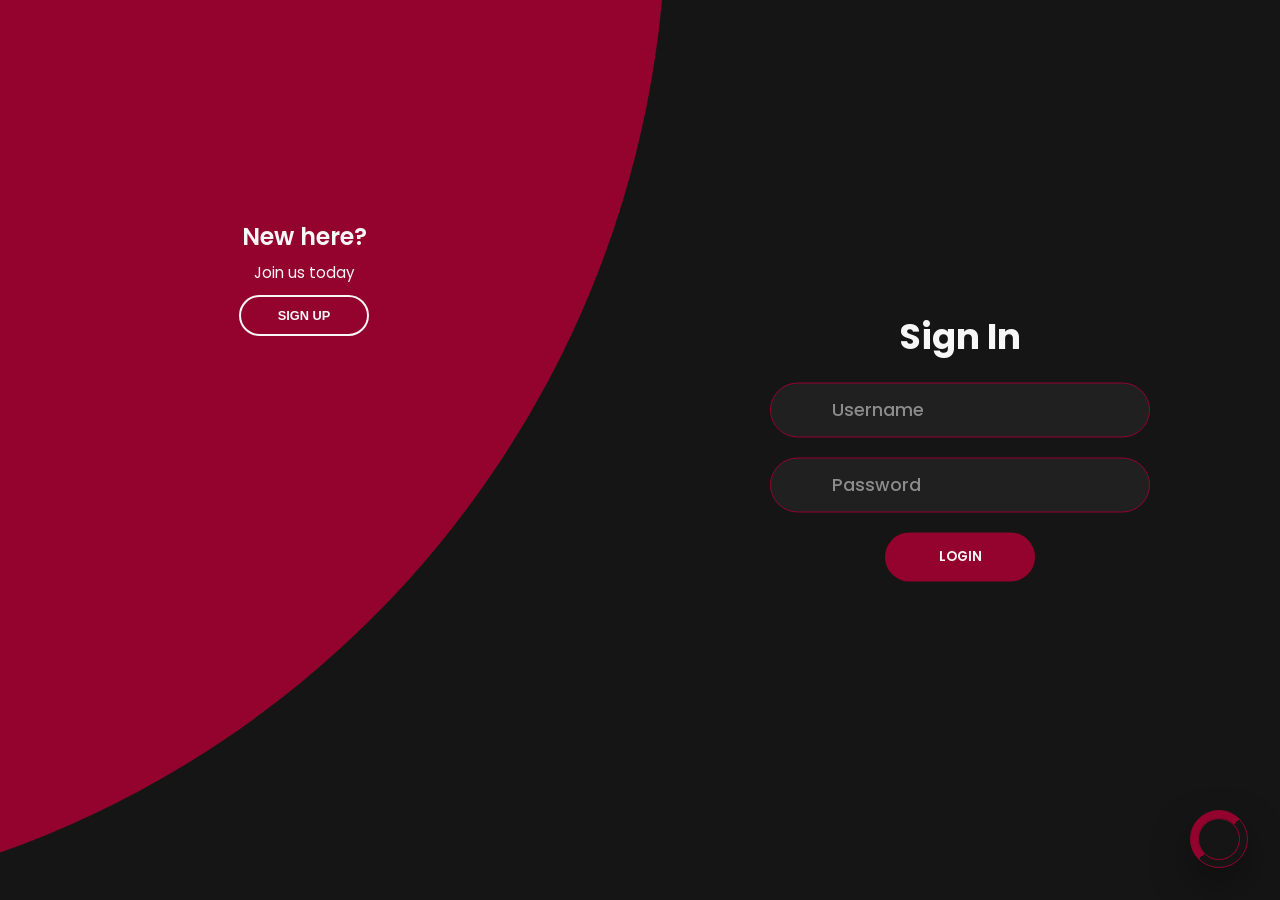
==== index.html @ 5545dce8 "update02" ====
<!DOCTYPE html>
<html lang="en">
  <head>
    <meta charset="UTF-8" />
    <meta name="viewport" content="width=device-width, initial-scale=1.0" />
    <title>SignIn&SignUp</title>
    <link rel="stylesheet" type="text/css" href="./style.css" />
    <script
      src="https://kit.fontawesome.com/64d58efce2.js"
      crossorigin="anonymous"
    ></script>
  
  </head>
  <body>
    <div class="container">
      <div class="forms-container">
        <div class="signin-signup">
          <form action="" class="sign-in-form">
            <h2 class="title">Sign In</h2>
            <div class="input-field">
              <i class="fas fa-user"></i>
              <input type="text" placeholder="Username" />
            </div>
            <div class="input-field">
              <i class="fas fa-lock"></i>
              <input type="password" placeholder="Password" />
            </div>
            <input type="submit" value="Login" class="btn solid" />
          </form>


          <form action="" class="sign-up-form">
            <h2 class="title">Sign Up</h2>
            <div class="input-field">
              <i class="fas fa-user"></i>
              <input type="text" placeholder="Username" />
            </div>
            <div class="input-field">
              <i class="fas fa-envelope"></i>
              <input type="email" placeholder="Email" />
            </div>
            <div class="input-field">
              <i class="fas fa-lock"></i>
              <input type="password" placeholder="Password" />
            </div>
            <input type="submit" value="Sign Up" class="btn solid" />
          </form>
        </div>
      </div>
      <div class="panels-container">

        <div class="panel left-panel">
            <div class="content">
                <h3>New here?</h3>
              <p>Join us today</p>
                <button class="btn transparent" id="sign-up-btn">Sign Up</button>
            </div>
            <img src="./img/logN.svg" class="image" alt="">
        </div>

        <div class="panel right-panel">
            <div class="content">
                <h3>One of us?</h3>
              <p>come over here</p>
                <button class="btn transparent" id="sign-in-btn">Sign In</button>
            </div>
            <img src="./img/registerN.svg" class="image" alt="">
        </div>
      </div>

      <div class="theme-switcher" aria-label="Theme selector">
        <button class="theme-toggle" type="button" aria-expanded="false" aria-controls="theme-menu" title="Themes">
          <i class="fas fa-palette"></i>
        </button>
        <div class="theme-menu" id="theme-menu">
          <button class="theme-option active" type="button" data-theme="theme-red-black" title="Red / Black" aria-label="Red and black theme" style="--swatch-a: #93032e; --swatch-b: #151515;">
            <span class="theme-swatch"></span>
          </button>
          <button class="theme-option" type="button" data-theme="theme-wine-cream" title="Wine / Cream" aria-label="Wine and cream theme" style="--swatch-a: #53161d; --swatch-b: #fffbf0;">
            <span class="theme-swatch"></span>
          </button>
          <button class="theme-option" type="button" data-theme="theme-navy-cream" title="Navy / Cream" aria-label="Navy and cream theme" style="--swatch-a: #122c4f; --swatch-b: #fbf9e4;">
            <span class="theme-swatch"></span>
          </button>
        </div>
      </div>
    </div>

    <script src="./app.js"></script>
  </body>
</html>
---- style.css ----
@import url("https://fonts.googleapis.com/css2?family=Poppins:wght@200;300;400;500;600;700;800&display=swap");

* {
  margin: 0;
  padding: 0;
  box-sizing: border-box;
}

body,
input {
  font-family: "Poppins", sans-serif;
}

.container {
  position: relative;
  width: 100%;
  --bubble-size: max(2000px, 140vmax);
  --accent: #93032e;
  --surface: #151515;
  --field: #202020;
  --text: #f7f7f7;
  --muted: #8c8c8c;
  --panel-text: #f7f7f7;
  --button-text: #f7f7f7;
  background-color: var(--surface);
  min-height: 100vh;
  overflow: hidden;
}

.container.theme-wine-cream {
  --accent: #53161d;
  --surface: #fffbf0;
  --field: #f0e7d8;
  --text: #151515;
  --muted: #7b6f69;
  --panel-text: #fffbf0;
  --button-text: #fffbf0;
}

.container.theme-navy-cream {
  --accent: #122c4f;
  --surface: #fbf9e4;
  --field: #ebe7cf;
  --text: #122c4f;
  --muted: #657085;
  --panel-text: #fbf9e4;
  --button-text: #fbf9e4;
}

.forms-container {
  position: absolute;
  width: 100%;
  height: 100%;
  top: 0;
  left: 0;
}

.signin-signup {
  position: absolute;
  top: 50%;
  transform: translate(-50%, -50%);
  left: 75%;
  width: 50%;
  transition: 1s 0.7s ease-in-out;
  display: grid;
  grid-template-columns: 1fr;
  z-index: 5;
}

form {
  display: flex;
  align-items: center;
  justify-content: center;
  flex-direction: column;
  padding: 0rem 5rem;
  transition: all 0.2s 0.7s;
  overflow: hidden;
  grid-column: 1 / 2;
  grid-row: 1 / 2;
}

form.sign-up-form {
  opacity: 0;
  z-index: 1;
}

form.sign-in-form {
  z-index: 2;
}

.title {
  font-size: 2.2rem;
  color: var(--text);
  margin-bottom: 10px;
}

.input-field {
  max-width: 380px;
  width: 100%;
  background-color: var(--field);
  border: 1px solid var(--accent);
  margin: 10px 0;
  height: 55px;
  border-radius: 55px;
  display: grid;
  grid-template-columns: 15% 85%;
  padding: 0 0.4rem;
  position: relative;
}

.input-field i {
  text-align: center;
  line-height: 55px;
  color: var(--accent);
  transition: 0.5s;
  font-size: 1.1rem;
}

.input-field input {
  background: none;
  outline: none;
  border: none;
  line-height: 1;
  font-weight: 600;
  font-size: 1.1rem;
  color: var(--text);
}

.input-field input::placeholder {
  color: var(--muted);
  font-weight: 500;
}

.btn {
  width: 150px;
  background-color: var(--accent);
  border: none;
  outline: none;
  height: 49px;
  border-radius: 49px;
  color: var(--button-text);
  text-transform: uppercase;
  font-weight: 600;
  margin: 10px 0;
  cursor: pointer;
  transition: 0.5s;
}

.btn:hover {
  background-color: var(--surface);
  color: var(--text);
  box-shadow: inset 0 0 0 2px var(--accent);
}
.panels-container {
  position: absolute;
  height: 100%;
  width: 100%;
  top: 0;
  left: 0;
  display: grid;
  grid-template-columns: repeat(2, 1fr);
}

.container:before {
  content: "";
  position: absolute;
  height: 2000px;
  width: 2000px;
  height: var(--bubble-size);
  width: var(--bubble-size);
  top: -10%;
  right: 48%;
  transform: translateY(-50%);
  background-image: linear-gradient(-45deg, var(--accent) 0%, var(--accent) 100%);
  transition: 1.8s ease-in-out;
  border-radius: 50%;
  z-index: 6;
}

.image {
  width: 100%;
  transition: transform 1.1s ease-in-out;
  transition-delay: 0.4s;
}

.panel {
  display: flex;
  flex-direction: column;
  align-items: center;
  justify-content: space-around;
  text-align: center;
  z-index: 6;
}

.left-panel {
  pointer-events: all;
  padding: 3rem 17% 2rem 12%;
}

.right-panel {
  pointer-events: none;
  padding: 3rem 12% 2rem 17%;
}

.panel .content {
  color: var(--panel-text);
  transition: transform 0.9s ease-in-out;
  transition-delay: 0.6s;
}

.panel h3 {
  font-weight: 600;
  line-height: 1;
  font-size: 1.5rem;
}

.panel p {
  font-size: 0.95rem;
  padding: 0.7rem 0;
}

.btn.transparent {
  margin: 0;
  background: none;
  border: 2px solid var(--panel-text);
  color: var(--panel-text);
  width: 130px;
  height: 41px;
  font-weight: 600;
  font-size: 0.8rem;
}

.btn.transparent:hover {
  background-color: var(--panel-text);
  color: var(--accent);
  box-shadow: none;
}

.theme-switcher {
  position: absolute;
  right: 2rem;
  bottom: 2rem;
  z-index: 20;
  display: flex;
  align-items: center;
  visibility: visible;
  transition: opacity 0.8s ease, visibility 0s linear, transform 0.45s ease;
}

.container.theme-switcher-delayed .theme-switcher {
  opacity: 0;
  visibility: hidden;
  pointer-events: none;
  transition: opacity 0s linear, visibility 0s linear, transform 0.45s ease;
}

.container.sign-up-mode .theme-switcher {
  right: auto;
  left: 2rem;
}

.theme-toggle,
.theme-option {
  border: none;
  outline: none;
  cursor: pointer;
  font-family: inherit;
}

.theme-toggle {
  position: relative;
  display: grid;
  place-items: center;
  width: 58px;
  height: 58px;
  border-radius: 50%;
  background: linear-gradient(135deg, var(--accent) 0 50%, var(--surface) 50% 100%);
  border: 1px solid var(--accent);
  box-shadow: 0 18px 40px rgba(0, 0, 0, 0.35);
  overflow: hidden;
  transition: transform 0.35s ease, box-shadow 0.35s ease;
}

.theme-toggle::before {
  content: "";
  position: absolute;
  inset: 7px;
  border-radius: inherit;
  background-color: var(--surface);
  box-shadow: inset 0 0 0 1px var(--accent);
}

.theme-toggle i {
  position: relative;
  color: var(--accent);
  font-size: 1.25rem;
  transition: transform 0.35s ease;
}

.theme-toggle:hover {
  transform: translateY(-2px);
  box-shadow: 0 22px 46px rgba(0, 0, 0, 0.45);
}

.container.theme-menu-open .theme-toggle i {
  transform: rotate(18deg) scale(1.08);
}

.theme-menu {
  position: absolute;
  right: calc(100% + 0.75rem);
  bottom: 0;
  display: flex;
  align-items: center;
  gap: 0.45rem;
  height: 58px;
  padding: 0.45rem;
  border-radius: 999px;
  background-color: var(--field);
  border: 1px solid var(--accent);
  box-shadow: 0 18px 45px rgba(0, 0, 0, 0.32);
  opacity: 0;
  pointer-events: none;
  transform: translateX(12px) scale(0.94);
  transform-origin: right center;
  transition: opacity 0.28s ease, transform 0.32s ease;
}

.container.sign-up-mode .theme-menu {
  right: auto;
  left: calc(100% + 0.75rem);
  transform: translateX(-12px) scale(0.94);
  transform-origin: left center;
}

.container.theme-menu-open .theme-menu,
.container.sign-up-mode.theme-menu-open .theme-menu {
  opacity: 1;
  pointer-events: all;
  transform: translateX(0) scale(1);
}

.theme-option {
  width: 44px;
  height: 44px;
  padding: 4px;
  border-radius: 17px;
  background-color: transparent;
  transition: transform 0.25s ease, background-color 0.25s ease, box-shadow 0.25s ease;
}

.theme-option:hover {
  transform: translateY(-1px);
}

.theme-option.active {
  background-color: var(--surface);
  box-shadow: inset 0 0 0 2px var(--accent);
}

.theme-swatch {
  display: block;
  width: 100%;
  height: 100%;
  border-radius: 14px;
  background: linear-gradient(135deg, var(--swatch-a) 0 50%, var(--swatch-b) 50% 100%);
  box-shadow: inset 0 0 0 1px rgba(0, 0, 0, 0.18);
}

.right-panel .image,
.right-panel .content {
  transform: translateX(100vw);
}

/* ANIMATION */

.container.sign-up-mode:before {
  transform: translate(100%, -50%);
  right: 52%;
}

.container.sign-up-mode .left-panel .image,
.container.sign-up-mode .left-panel .content {
  transform: translateX(-100vw);
}

.container.sign-up-mode .signin-signup {
  left: 25%;
}

.container.sign-up-mode form.sign-up-form {
  opacity: 1;
  z-index: 2;
}

.container.sign-up-mode form.sign-in-form {
  opacity: 0;
  z-index: 1;
}

.container.sign-up-mode .right-panel .image,
.container.sign-up-mode .right-panel .content {
  transform: translateX(0%);
}

.container.sign-up-mode .left-panel {
  pointer-events: none;
}

.container.sign-up-mode .right-panel {
  pointer-events: all;
}

@media (max-width: 870px) {
  .container {
    --bubble-size: max(1500px, 180vmax);
    min-height: 800px;
    height: 100vh;
  }

  .theme-switcher,
  .container.sign-up-mode .theme-switcher {
    left: auto;
    right: 1.25rem;
    bottom: 1.25rem;
  }

  .theme-menu,
  .container.sign-up-mode .theme-menu {
    left: auto;
    right: calc(100% + 0.65rem);
    transform: translateX(12px) scale(0.94);
    transform-origin: right center;
  }

  .container.theme-menu-open .theme-menu,
  .container.sign-up-mode.theme-menu-open .theme-menu {
    transform: translateX(0) scale(1);
  }

  .signin-signup {
    width: 100%;
    top: 95%;
    transform: translate(-50%, -100%);
    transition: 1s 0.8s ease-in-out;
  }

  .signin-signup,
  .container.sign-up-mode .signin-signup {
    left: 50%;
  }

  .panels-container {
    grid-template-columns: 1fr;
    grid-template-rows: 1fr 2fr 1fr;
  }

  .panel {
    flex-direction: row;
    justify-content: space-around;
    align-items: center;
    padding: 2.5rem 8%;
    grid-column: 1 / 2;
  }

  .right-panel {
    grid-row: 3 / 4;
  }

  .left-panel {
    grid-row: 1 / 2;
  }

  .image {
    width: 200px;
    transition: transform 0.9s ease-in-out;
    transition-delay: 0.6s;
  }

  .panel .content {
    padding-right: 15%;
    transition: transform 0.9s ease-in-out;
    transition-delay: 0.8s;
  }

  .panel h3 {
    font-size: 1.2rem;
  }

  .panel p {
    font-size: 0.7rem;
    padding: 0.5rem 0;
  }

  .btn.transparent {
    width: 110px;
    height: 35px;
    font-size: 0.7rem;
  }

  .container:before {
    transform: translateX(-50%);
    left: 30%;
    bottom: 68%;
    right: initial;
    top: initial;
    transition: 2s ease-in-out;
  }

  .container.sign-up-mode:before {
    transform: translate(-50%, 100%);
    bottom: 32%;
    right: initial;
  }

  .container.sign-up-mode .left-panel .image,
  .container.sign-up-mode .left-panel .content {
    transform: translateY(-300px);
  }

  .container.sign-up-mode .right-panel .image,
  .container.sign-up-mode .right-panel .content {
    transform: translateY(0px);
  }

  .right-panel .image,
  .right-panel .content {
    transform: translateY(300px);
  }

  .container.sign-up-mode .signin-signup {
    top: 5%;
    transform: translate(-50%, 0);
  }
}

@media (max-width: 570px) {
  form {
    padding: 0 1.5rem;
  }

  .theme-toggle {
    width: 52px;
    height: 52px;
  }

  .theme-menu {
    height: 52px;
    gap: 0.35rem;
  }

  .theme-option {
    width: 39px;
    height: 39px;
    border-radius: 15px;
  }

  .image {
    display: none;
  }
  .panel .content {
    padding: 0.5rem 1rem;
  }
  .container {
    padding: 1.5rem;
  }

  .container:before {
    bottom: 72%;
    left: 50%;
  }

  .container.sign-up-mode:before {
    bottom: 28%;
    left: 50%;
  }
}
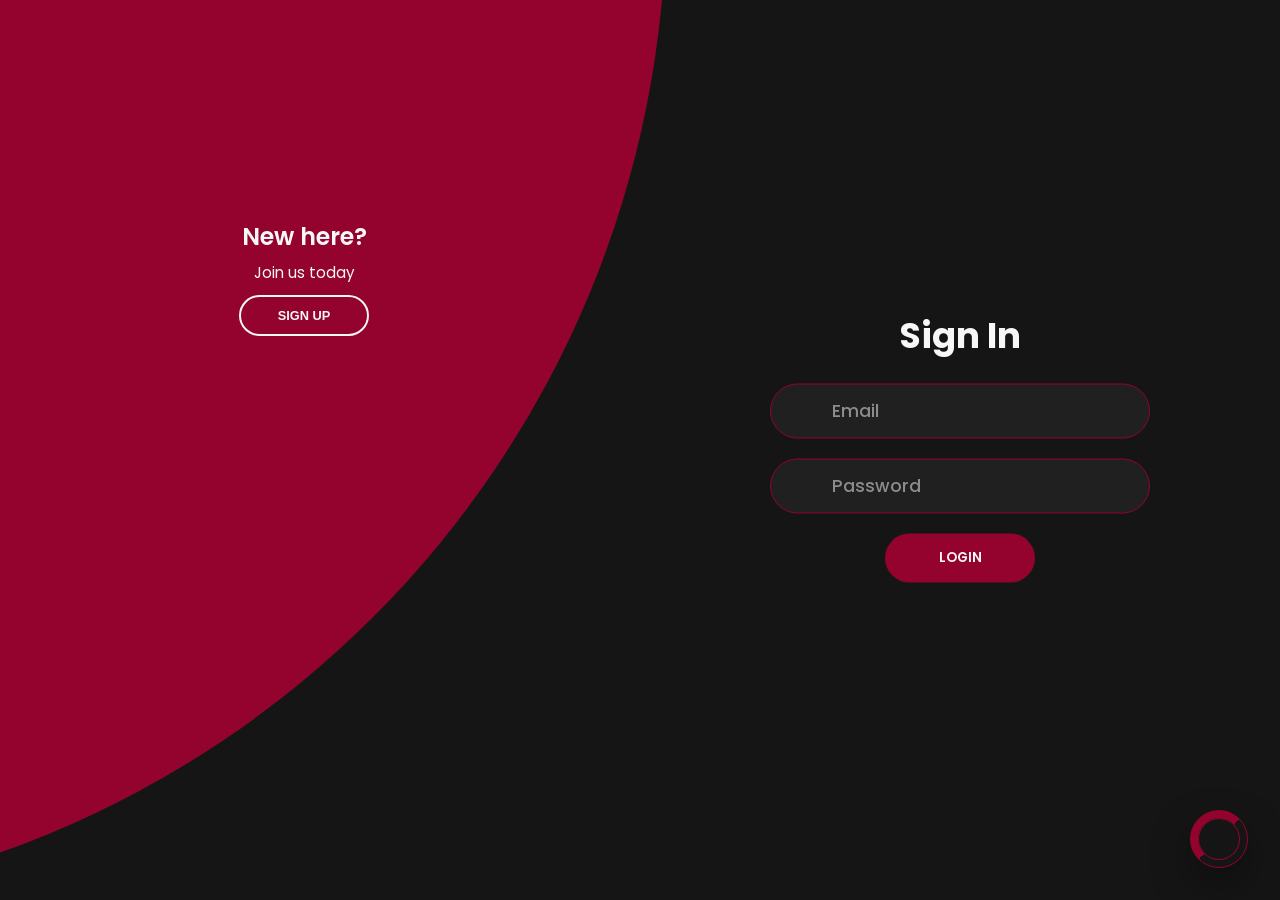
==== commit 1a2b05f3: "Login-System mit Firebase hinzugefügt" ====
--- a/index.html
+++ b/index.html
@@ -15,33 +15,35 @@
     <div class="container">
       <div class="forms-container">
         <div class="signin-signup">
-          <form action="" class="sign-in-form">
+          <form action="" class="sign-in-form" id="signin-form">
             <h2 class="title">Sign In</h2>
+            <div class="form-message" id="signin-message"></div>
             <div class="input-field">
-              <i class="fas fa-user"></i>
-              <input type="text" placeholder="Username" />
+              <i class="fas fa-envelope"></i>
+              <input type="email" placeholder="Email" id="signin-email" required />
             </div>
             <div class="input-field">
               <i class="fas fa-lock"></i>
-              <input type="password" placeholder="Password" />
+              <input type="password" placeholder="Password" id="signin-password" required />
             </div>
             <input type="submit" value="Login" class="btn solid" />
           </form>
 
 
-          <form action="" class="sign-up-form">
+          <form action="" class="sign-up-form" id="signup-form">
             <h2 class="title">Sign Up</h2>
+            <div class="form-message" id="signup-message"></div>
             <div class="input-field">
               <i class="fas fa-user"></i>
-              <input type="text" placeholder="Username" />
+              <input type="text" placeholder="Username" id="signup-username" required />
             </div>
             <div class="input-field">
               <i class="fas fa-envelope"></i>
-              <input type="email" placeholder="Email" />
+              <input type="email" placeholder="Email" id="signup-email" required />
             </div>
             <div class="input-field">
               <i class="fas fa-lock"></i>
-              <input type="password" placeholder="Password" />
+              <input type="password" placeholder="Password" id="signup-password" required />
             </div>
             <input type="submit" value="Sign Up" class="btn solid" />
           </form>
@@ -60,7 +62,7 @@
 
         <div class="panel right-panel">
             <div class="content">
-                <h3>One of us?</h3>
+                <h3>One of us or just create an account ?</h3>
               <p>come over here</p>
                 <button class="btn transparent" id="sign-in-btn">Sign In</button>
             </div>
@@ -86,6 +88,31 @@
       </div>
     </div>
 
-    <script src="./app.js"></script>
+    <!-- Firebase configuration & Initialization -->
+    <script type="module">
+      import { initializeApp } from "https://www.gstatic.com/firebasejs/10.13.0/firebase-app.js";
+      import { getAuth, createUserWithEmailAndPassword, signInWithEmailAndPassword, updateProfile } from "https://www.gstatic.com/firebasejs/10.13.0/firebase-auth.js";
+
+      const firebaseConfig = {
+        apiKey: "AIzaSyBU7Bs4P7M_kTkc2bs0rWnjEClQhFUHVrg",
+        authDomain: "php-login-page-cfb77.firebaseapp.com",
+        projectId: "php-login-page-cfb77",
+        storageBucket: "php-login-page-cfb77.firebasestorage.app",
+        messagingSenderId: "347270214304",
+        appId: "1:347270214304:web:ec0204f802cd85c0b14fc5",
+        measurementId: "G-6JL362S1PC"
+      };
+
+      const app = initializeApp(firebaseConfig);
+      const auth = getAuth(app);
+
+      // Expose Firebase to window for app.js
+      window.auth = auth;
+      window.createUserWithEmailAndPassword = createUserWithEmailAndPassword;
+      window.signInWithEmailAndPassword = signInWithEmailAndPassword;
+      window.updateProfile = updateProfile;
+    </script>
+
+    <script type="module" src="./app.js"></script>
   </body>
 </html>
--- a/style.css
+++ b/style.css
@@ -575,3 +575,87 @@
     left: 50%;
   }
 }
+
+/* Toast Notification System */
+.toast-container {
+  position: fixed;
+  top: 20px;
+  right: 20px;
+  z-index: 9999;
+  display: flex;
+  flex-direction: column;
+  gap: 10px;
+}
+
+.toast-notification {
+  padding: 14px 24px;
+  border-radius: 8px;
+  box-shadow: 0 4px 15px rgba(0, 0, 0, 0.25);
+  font-family: "Poppins", sans-serif;
+  font-size: 0.95rem;
+  font-weight: 500;
+  display: flex;
+  align-items: center;
+  gap: 10px;
+  opacity: 0;
+  transform: translateY(-20px);
+  transition: all 0.3s cubic-bezier(0.68, -0.55, 0.265, 1.55);
+}
+
+.toast-notification.show {
+  opacity: 1;
+  transform: translateY(0);
+}
+
+/* Modern Toast Colors */
+.toast-notification.success {
+  background-color: #d1e7dd;
+  color: #0f5132;
+  border-left: 5px solid #198754;
+}
+
+.toast-notification.error {
+  background-color: #f8d7da;
+  color: #842029;
+  border-left: 5px solid #dc3545;
+}
+
+/* Inline Form Messages */
+.form-message {
+  width: 100%;
+  max-width: 380px;
+  padding: 0 20px;
+  border-radius: 8px;
+  font-size: 0.9rem;
+  font-weight: 500;
+  display: flex;
+  align-items: center;
+  gap: 10px;
+  
+  /* Initial state for show/hide transition */
+  opacity: 0;
+  max-height: 0;
+  margin: 0;
+  overflow: hidden;
+  border: 1px solid transparent;
+  transition: all 0.3s cubic-bezier(0.4, 0, 0.2, 1);
+}
+
+.form-message.show {
+  opacity: 1;
+  max-height: 100px;
+  padding: 12px 20px;
+  margin: 10px 0;
+}
+
+.form-message.success {
+  background-color: #d1e7dd;
+  color: #0f5132;
+  border-color: #badbcc;
+}
+
+.form-message.error {
+  background-color: #f8d7da;
+  color: #842029;
+  border-color: #f5c6cb;
+}
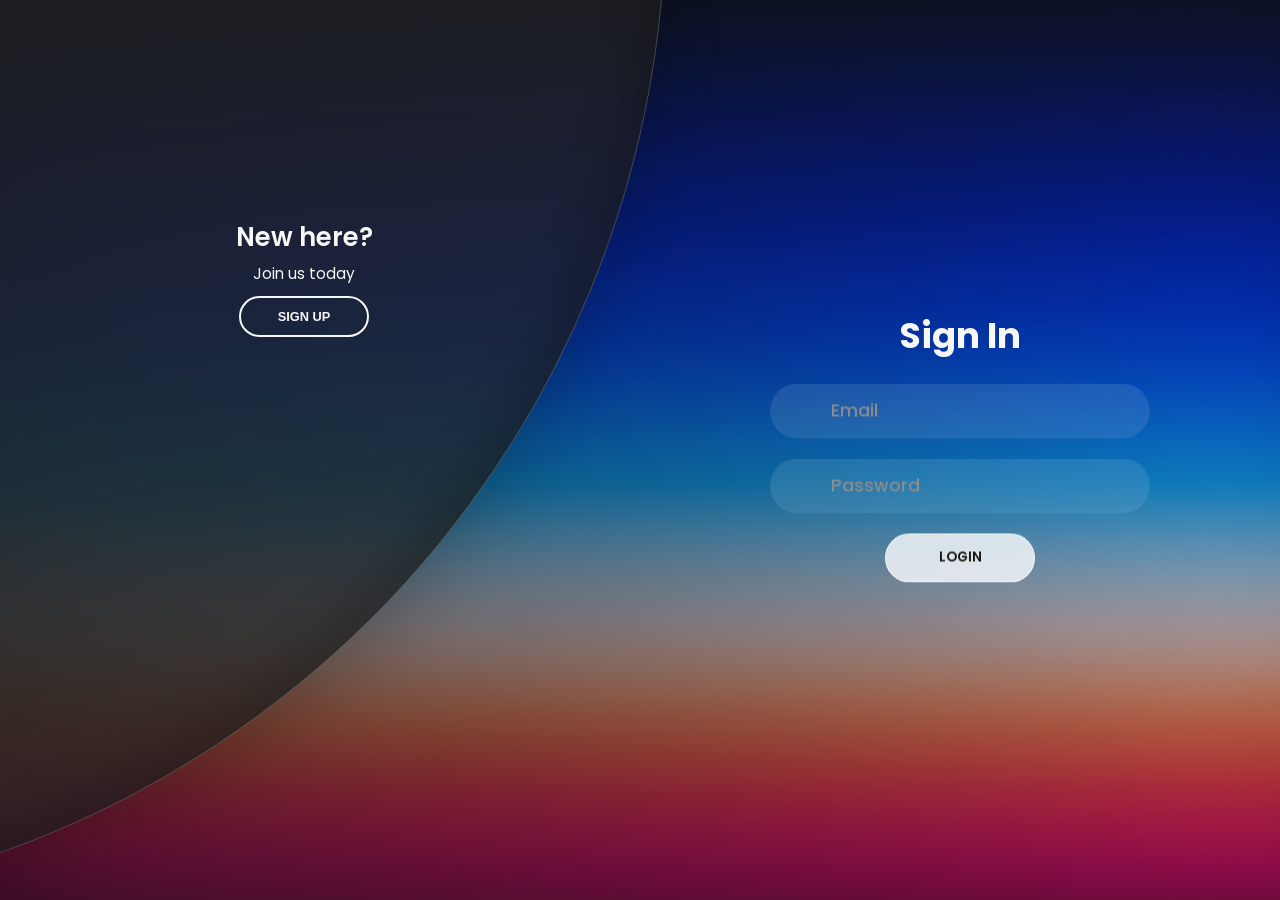
==== commit aa883632: "language set on full english" ====
--- a/index.html
+++ b/index.html
@@ -3,7 +3,7 @@
   <head>
     <meta charset="UTF-8" />
     <meta name="viewport" content="width=device-width, initial-scale=1.0" />
-    <title>SignIn&SignUp</title>
+    <title>Sign In</title>
     <link rel="stylesheet" type="text/css" href="./style.css" />
     <script
       src="https://kit.fontawesome.com/64d58efce2.js"
@@ -62,8 +62,8 @@
 
         <div class="panel right-panel">
             <div class="content">
-                <h3>One of us or just create an account ?</h3>
-              <p>come over here</p>
+                <h3>One of us or just create an account?</h3>
+              <p>Come over here</p>
                 <button class="btn transparent" id="sign-in-btn">Sign In</button>
             </div>
             <img src="./img/registerN.svg" class="image" alt="">
--- a/style.css
+++ b/style.css
@@ -47,6 +47,18 @@
   --button-text: #fbf9e4;
 }
 
+.dashboard-page:before {
+  display: none;
+}
+
+.dashboard-page {
+  background-color: #14120f;
+  background-image: linear-gradient(180deg, rgba(13, 16, 16, 0.32), rgba(13, 16, 16, 0.2) 42%, rgba(13, 16, 16, 0.62)), url("./img/aurora-nova.svg");
+  background-position: center;
+  background-size: cover;
+  background-attachment: fixed;
+}
+
 .forms-container {
   position: absolute;
   width: 100%;
@@ -241,7 +253,7 @@
   right: 2rem;
   bottom: 2rem;
   z-index: 20;
-  display: flex;
+  display: none;
   align-items: center;
   visibility: visible;
   transition: opacity 0.8s ease, visibility 0s linear, transform 0.45s ease;
@@ -609,15 +621,17 @@
 
 /* Modern Toast Colors */
 .toast-notification.success {
-  background-color: #d1e7dd;
-  color: #0f5132;
-  border-left: 5px solid #198754;
+  background-color: rgba(22, 138, 66, 0.94);
+  color: #ffffff;
+  border-left: 5px solid #62e58d;
+  box-shadow: 0 8px 25px rgba(5, 55, 24, 0.35);
 }
 
 .toast-notification.error {
-  background-color: #f8d7da;
-  color: #842029;
-  border-left: 5px solid #dc3545;
+  background-color: rgba(194, 35, 47, 0.95);
+  color: #ffffff;
+  border-left: 5px solid #ff737d;
+  box-shadow: 0 8px 25px rgba(90, 8, 15, 0.35);
 }
 
 /* Inline Form Messages */
@@ -649,13 +663,955 @@
 }
 
 .form-message.success {
-  background-color: #d1e7dd;
-  color: #0f5132;
-  border-color: #badbcc;
+  background-color: rgba(22, 138, 66, 0.9);
+  color: #ffffff;
+  border-color: #62e58d;
 }
 
 .form-message.error {
-  background-color: #f8d7da;
-  color: #842029;
-  border-color: #f5c6cb;
-}
+  background-color: rgba(194, 35, 47, 0.92);
+  color: #ffffff;
+  border-color: #ff737d;
+}
+
+/* ==========================================
+   Dashboard & Live-Chat Styling
+   ========================================== */
+
+/* Header Bar */
+.dashboard-header {
+  position: absolute;
+  top: 0;
+  left: 0;
+  width: 100%;
+  height: 70px;
+  background-color: rgba(14, 16, 15, 0.18);
+  border-bottom: 1px solid rgba(245, 241, 230, 0.18);
+  display: flex;
+  justify-content: space-between;
+  align-items: center;
+  padding: 0 30px;
+  z-index: 100;
+  box-shadow: none;
+  backdrop-filter: blur(10px);
+}
+
+.logo-area {
+  display: flex;
+  align-items: center;
+  gap: 10px;
+}
+
+.logo-area h2 {
+  color: var(--text);
+  font-size: 1.35rem;
+  font-weight: 700;
+  letter-spacing: 1px;
+}
+
+.logo-area i {
+  color: var(--accent);
+  font-size: 1.5rem;
+}
+
+/* User Profile Dropdown Button & Layout */
+.profile-menu-container {
+  position: relative;
+}
+
+.profile-trigger-btn {
+  background: none;
+  border: none;
+  cursor: pointer;
+  display: flex;
+  align-items: center;
+  gap: 0;
+  padding: 5px;
+  border-radius: 30px;
+  transition: background 0.3s;
+}
+
+.profile-trigger-btn:hover {
+  background-color: rgba(255, 255, 255, 0.05);
+}
+
+.user-nav-avatar {
+  width: 34px;
+  height: 34px;
+  border-radius: 50%;
+  background-color: var(--accent);
+  color: var(--button-text);
+  display: flex;
+  align-items: center;
+  justify-content: center;
+  font-weight: 700;
+  font-size: 0.9rem;
+  overflow: hidden;
+  object-fit: cover;
+}
+
+.user-nav-avatar img {
+  width: 100%;
+  height: 100%;
+  object-fit: cover;
+}
+
+.user-nav-name {
+  display: none;
+}
+
+/* Dropdown Menu */
+.dropdown-menu {
+  position: absolute;
+  top: 55px;
+  right: 0;
+  background-color: var(--field);
+  border: 1px solid var(--accent);
+  border-radius: 12px;
+  width: 200px;
+  box-shadow: 0 8px 24px rgba(0,0,0,0.3);
+  opacity: 0;
+  transform: translateY(-10px);
+  pointer-events: none;
+  transition: all 0.3s ease;
+  z-index: 110;
+}
+
+.dropdown-menu.show {
+  opacity: 1;
+  transform: translateY(0);
+  pointer-events: auto;
+}
+
+.dropdown-menu button {
+  width: 100%;
+  background: none;
+  border: none;
+  padding: 12px 20px;
+  text-align: left;
+  color: var(--text);
+  font-family: "Poppins", sans-serif;
+  font-size: 0.9rem;
+  font-weight: 500;
+  cursor: pointer;
+  display: flex;
+  align-items: center;
+  gap: 12px;
+  transition: background 0.2s;
+}
+
+.dropdown-menu button:hover {
+  background-color: rgba(255, 255, 255, 0.05);
+}
+
+.dropdown-menu button:first-child {
+  border-top-left-radius: 11px;
+  border-top-right-radius: 11px;
+}
+
+.dropdown-menu button:last-child {
+  border-bottom-left-radius: 11px;
+  border-bottom-right-radius: 11px;
+  border-top: 1px solid rgba(255,255,255,0.05);
+}
+
+/* Dashboard Views Container */
+.dashboard-views {
+  margin-top: 0;
+  width: 100%;
+  min-height: 100vh;
+  display: flex;
+  justify-content: center;
+  align-items: center;
+  position: relative;
+}
+
+.dashboard-panel {
+  position: absolute;
+  width: 100%;
+  height: 100%;
+  display: none;
+  justify-content: center;
+  align-items: center;
+  opacity: 0;
+  transform: scale(0.95);
+  transition: all 0.4s ease-in-out;
+}
+
+.dashboard-panel.active {
+  display: flex;
+  opacity: 1;
+  transform: scale(1);
+}
+
+/* Landing View Welcome Card */
+.welcome-card {
+  background: transparent;
+  border: 0;
+  border-radius: 0;
+  padding: 70px 40px 130px;
+  max-width: 760px;
+  width: 90%;
+  text-align: center;
+  box-shadow: none;
+  display: flex;
+  flex-direction: column;
+  align-items: center;
+  gap: 20px;
+  color: #f5f1e6;
+}
+
+.welcome-avatar-large {
+  width: 120px;
+  height: 120px;
+  border-radius: 50%;
+  background-color: var(--accent);
+  color: var(--button-text);
+  display: flex;
+  align-items: center;
+  justify-content: center;
+  font-size: 3.5rem;
+  font-weight: 700;
+  box-shadow: 0 8px 20px rgba(0,0,0,0.2);
+  overflow: hidden;
+  object-fit: cover;
+  display: none;
+}
+
+.welcome-avatar-large img {
+  width: 100%;
+  height: 100%;
+  object-fit: cover;
+}
+
+.welcome-card h1 {
+  max-width: 760px;
+  font-family: Georgia, "Times New Roman", serif;
+  font-size: clamp(3rem, 7vw, 6.8rem);
+  font-weight: 400;
+  line-height: 0.95;
+  letter-spacing: -0.04em;
+  text-shadow: 0 5px 25px rgba(0, 0, 0, 0.28);
+}
+
+.welcome-card p {
+  color: rgba(245, 241, 230, 0.76);
+  font-size: 0.98rem;
+  line-height: 1.6;
+  max-width: 450px;
+}
+
+.chat-enter-btn {
+  position: absolute;
+  left: 30px;
+  bottom: 30px;
+  width: auto;
+  min-width: 210px;
+  height: 50px;
+  padding: 0 24px;
+  font-size: 0.82rem;
+  display: flex;
+  align-items: center;
+  justify-content: center;
+  gap: 12px;
+}
+
+.dashboard-chat-launch {
+  background-color: #f5f1e6;
+  color: #171512;
+  box-shadow: 0 10px 25px rgba(0, 0, 0, 0.24);
+}
+
+/* Project overview below the post-login hero */
+.dashboard-page {
+  overflow-x: hidden;
+  overflow-y: auto;
+}
+
+#landing-panel.dashboard-panel.active {
+  position: relative;
+  display: block;
+  height: auto;
+  min-height: 100vh;
+  padding: 90px 5vw 120px;
+  opacity: 1;
+  transform: none;
+}
+
+.dashboard-hero-copy {
+  min-height: 74vh;
+  justify-content: center;
+  margin: 0 auto;
+}
+
+.project-overview {
+  width: min(1180px, 100%);
+  margin: 0 auto;
+  padding-top: 38px;
+  color: #f5f1e6;
+}
+
+.project-overview-heading {
+  display: flex;
+  align-items: end;
+  justify-content: space-between;
+  gap: 24px;
+  padding-bottom: 20px;
+  border-bottom: 1px solid rgba(245, 241, 230, 0.27);
+}
+
+.project-eyebrow,
+.project-count,
+.project-type,
+.project-status {
+  font-size: 0.65rem;
+  letter-spacing: 0.14em;
+  text-transform: uppercase;
+}
+
+.project-eyebrow,
+.project-count,
+.project-type {
+  color: rgba(245, 241, 230, 0.62);
+}
+
+.project-overview h2 {
+  margin-top: 8px;
+  font-family: Georgia, "Times New Roman", serif;
+  font-size: clamp(2rem, 4vw, 3.7rem);
+  font-weight: 400;
+  line-height: 0.95;
+}
+
+.project-grid {
+  display: grid;
+  grid-template-columns: repeat(2, minmax(0, 1fr));
+  gap: 14px;
+  padding-top: 14px;
+}
+
+.project-card {
+  position: relative;
+  aspect-ratio: 16 / 9;
+  min-height: 0;
+  display: flex;
+  flex-direction: column;
+  justify-content: space-between;
+  padding: 20px;
+  overflow: hidden;
+  color: #f5f1e6;
+  background-color: #263530;
+  background-position: center;
+  background-size: cover;
+  isolation: isolate;
+  transition: transform 0.3s ease;
+}
+
+.project-card::before {
+  content: "";
+  position: absolute;
+  z-index: -1;
+  inset: 0;
+  background: linear-gradient(180deg, rgba(10, 17, 16, 0.1), rgba(10, 17, 16, 0.82));
+}
+
+.project-card:hover { transform: translateY(-4px); }
+.project-card:focus-visible { outline: 2px solid #e9b875; outline-offset: 3px; }
+.project-card-wide { grid-column: span 1; }
+.project-card-atlas { background-image: url("./img/truck01.png"); }
+.project-card-tide { background-image: url("./img/trailer01.png"); }
+.project-card-field { background-image: url("https://images.unsplash.com/photo-1490730141103-6cac27aea3c7?auto=format&fit=crop&w=900&q=82"); }
+.project-card-north { background-image: url("https://images.unsplash.com/photo-1464278533981-50106e6176b1?auto=format&fit=crop&w=900&q=82"); }
+
+.project-card-top {
+  display: flex;
+  justify-content: space-between;
+  gap: 15px;
+}
+
+.project-card-top { color: rgba(245, 241, 230, 0.72); font-size: 0.72rem; }
+.project-status { color: #e9b875; }
+.project-card h3 { margin: 9px 0 8px; font-family: Georgia, "Times New Roman", serif; font-size: clamp(1.55rem, 2.6vw, 2.45rem); font-weight: 400; line-height: 0.98; }
+.project-card p { max-width: 300px; color: rgba(245, 241, 230, 0.72); font-size: 0.78rem; line-height: 1.5; }
+.project-arrow { position: absolute; right: 20px; bottom: 20px; display: grid; place-items: center; width: 34px; height: 34px; border: 1px solid rgba(245, 241, 230, 0.42); border-radius: 50%; color: #f5f1e6; font-size: 0.75rem; }
+
+@media (max-width: 700px) {
+  #landing-panel.dashboard-panel.active { padding: 84px 20px 100px; }
+  .dashboard-hero-copy { min-height: 76vh; width: 100%; padding: 40px 10px 120px; }
+  .project-overview-heading { align-items: start; flex-direction: column; gap: 12px; }
+  .project-grid { grid-template-columns: 1fr; }
+  .project-card-wide { grid-column: span 1; }
+  .project-card { min-height: 0; }
+  .chat-enter-btn { left: 20px; bottom: 24px; min-width: 190px; }
+}
+
+.dashboard-chat-launch:hover {
+  background-color: var(--accent);
+  color: var(--button-text);
+  box-shadow: 0 10px 25px rgba(0, 0, 0, 0.3);
+}
+
+.dashboard-header .logo-area h2,
+.dashboard-header .logo-area i,
+.dashboard-header .user-nav-avatar {
+  color: #f5f1e6;
+}
+
+.dashboard-header .logo-area i,
+.dashboard-header .user-nav-avatar {
+  background-color: rgba(245, 241, 230, 0.18);
+}
+
+.dashboard-header .logo-area i {
+  background: transparent;
+}
+
+.dashboard-header .user-nav-avatar {
+  border: 1px solid rgba(245, 241, 230, 0.55);
+}
+
+/* Profile Modal Dialog */
+.modal-overlay {
+  position: fixed;
+  top: 0;
+  left: 0;
+  width: 100vw;
+  height: 100vh;
+  background-color: rgba(0, 0, 0, 0.7);
+  backdrop-filter: blur(5px);
+  z-index: 1000;
+  display: flex;
+  justify-content: center;
+  align-items: center;
+  opacity: 0;
+  pointer-events: none;
+  transition: opacity 0.3s ease;
+}
+
+.modal-overlay.show {
+  opacity: 1;
+  pointer-events: auto;
+}
+
+.modal-box {
+  background-color: var(--field);
+  border: 1px solid var(--accent);
+  border-radius: 20px;
+  width: 90%;
+  max-width: 450px;
+  padding: 30px;
+  box-shadow: 0 10px 30px rgba(0,0,0,0.5);
+  transform: translateY(-30px);
+  transition: transform 0.3s ease;
+}
+
+.modal-overlay.show .modal-box {
+  transform: translateY(0);
+}
+
+.modal-header {
+  display: flex;
+  justify-content: space-between;
+  align-items: center;
+  margin-bottom: 25px;
+  color: var(--text);
+}
+
+.modal-header h3 {
+  font-size: 1.35rem;
+  font-weight: 700;
+}
+
+.modal-close-btn {
+  background: none;
+  border: none;
+  color: var(--muted);
+  font-size: 1.2rem;
+  cursor: pointer;
+  transition: color 0.2s;
+}
+
+.modal-close-btn:hover {
+  color: var(--text);
+}
+
+.modal-body {
+  display: flex;
+  flex-direction: column;
+  gap: 20px;
+}
+
+.form-group {
+  display: flex;
+  flex-direction: column;
+  gap: 8px;
+}
+
+.form-group label {
+  color: var(--text);
+  font-size: 0.85rem;
+  font-weight: 600;
+  text-transform: uppercase;
+  letter-spacing: 0.5px;
+}
+
+.form-group input {
+  background-color: var(--surface);
+  border: 1px solid var(--accent);
+  color: var(--text);
+  padding: 12px 18px;
+  border-radius: 30px;
+  font-family: "Poppins", sans-serif;
+  font-size: 0.95rem;
+  outline: none;
+}
+
+.modal-actions {
+  display: flex;
+  justify-content: flex-end;
+  gap: 15px;
+  margin-top: 10px;
+}
+
+.btn-secondary {
+  background-color: transparent;
+  color: var(--text);
+  box-shadow: inset 0 0 0 2px var(--accent);
+  width: 150px;
+  height: 49px;
+  border-radius: 49px;
+  text-transform: uppercase;
+  font-weight: 600;
+  cursor: pointer;
+  transition: 0.5s;
+}
+
+.btn-secondary:hover {
+  background-color: var(--accent);
+  color: var(--button-text);
+  box-shadow: none;
+}
+
+/* Chat View Layout */
+.chat-panel {
+  flex-direction: column;
+}
+
+.chat-box-container {
+  width: 90%;
+  max-width: 900px;
+  height: 80vh;
+  background-color: var(--field);
+  border: 1px solid var(--accent);
+  border-radius: 24px;
+  box-shadow: 0 15px 40px rgba(0, 0, 0, 0.3);
+  display: flex;
+  flex-direction: column;
+  overflow: hidden;
+  z-index: 10;
+}
+
+.chat-header {
+  height: 65px;
+  border-bottom: 1px solid var(--accent);
+  padding: 0 25px;
+  display: flex;
+  align-items: center;
+  justify-content: space-between;
+  color: var(--text);
+}
+
+.chat-header-info {
+  display: flex;
+  align-items: center;
+  gap: 15px;
+}
+
+.chat-header-info h3 {
+  font-size: 1.15rem;
+  font-weight: 700;
+}
+
+.chat-back-btn {
+  background: none;
+  border: none;
+  color: var(--text);
+  font-family: "Poppins", sans-serif;
+  font-size: 1rem;
+  font-weight: 600;
+  cursor: pointer;
+  display: flex;
+  align-items: center;
+  gap: 8px;
+  transition: color 0.2s;
+  padding: 5px 15px;
+  border-radius: 10px;
+}
+
+.chat-back-btn:hover {
+  background-color: rgba(255,255,255,0.05);
+}
+
+/* Chat Messages Area */
+.chat-messages {
+  flex: 1;
+  padding: 25px;
+  overflow-y: auto;
+  display: flex;
+  flex-direction: column;
+  gap: 20px;
+  background-color: rgba(0, 0, 0, 0.1);
+}
+
+/* Scrollbar styling for chat */
+.chat-messages::-webkit-scrollbar {
+  width: 6px;
+}
+
+.chat-messages::-webkit-scrollbar-track {
+  background: transparent;
+}
+
+.chat-messages::-webkit-scrollbar-thumb {
+  background-color: rgba(255, 255, 255, 0.1);
+  border-radius: 10px;
+}
+
+/* Chat Bubble Layout */
+.message-bubble {
+  display: flex;
+  gap: 12px;
+  max-width: 75%;
+}
+
+.message-bubble.incoming {
+  align-self: flex-start;
+}
+
+.message-bubble.outgoing {
+  align-self: flex-end;
+  flex-direction: row-reverse;
+}
+
+.msg-avatar {
+  width: 36px;
+  height: 36px;
+  border-radius: 50%;
+  background-color: var(--accent);
+  color: var(--button-text);
+  display: flex;
+  align-items: center;
+  justify-content: center;
+  font-weight: 700;
+  font-size: 0.95rem;
+  flex-shrink: 0;
+  overflow: hidden;
+  object-fit: cover;
+}
+
+.msg-avatar img {
+  width: 100%;
+  height: 100%;
+  object-fit: cover;
+}
+
+.msg-content-wrapper {
+  display: flex;
+  flex-direction: column;
+  gap: 4px;
+}
+
+.message-bubble.outgoing .msg-content-wrapper {
+  align-items: flex-end;
+}
+
+.msg-meta {
+  font-size: 0.75rem;
+  color: var(--muted);
+  display: flex;
+  align-items: center;
+  gap: 8px;
+}
+
+.msg-delete-btn {
+  border: none;
+  background: transparent;
+  color: var(--accent);
+  cursor: pointer;
+  padding: 2px 0;
+  font-family: "Poppins", sans-serif;
+  font-size: 0.7rem;
+  font-weight: 600;
+  transition: color 0.2s ease;
+}
+
+.msg-delete-btn:hover {
+  color: #dc3545;
+}
+
+.msg-body {
+  padding: 12px 18px;
+  border-radius: 18px;
+  font-size: 0.95rem;
+  line-height: 1.5;
+  word-break: break-word;
+}
+
+.message-bubble.incoming .msg-body {
+  background-color: var(--surface);
+  color: var(--text);
+  border-top-left-radius: 4px;
+  border: 1px solid rgba(255, 255, 255, 0.05);
+}
+
+.message-bubble.outgoing .msg-body {
+  background-color: var(--accent);
+  color: var(--button-text);
+  border-top-right-radius: 4px;
+}
+
+/* Chat Input Bar */
+.chat-footer {
+  padding: 16px 20px;
+  border-top: 1px solid var(--accent);
+  background-color: var(--field);
+}
+
+.chat-input-form {
+  display: flex;
+  flex-direction: row;
+  gap: 10px;
+  width: 100%;
+  align-items: center;
+}
+
+.chat-input-field {
+  flex: 1;
+  min-width: 0;
+  background-color: var(--surface);
+  border: 1px solid var(--accent);
+  color: var(--text);
+  padding: 15px 20px;
+  border-radius: 14px;
+  font-family: "Poppins", sans-serif;
+  font-size: 0.95rem;
+  outline: none;
+  transition: box-shadow 0.3s;
+}
+
+.chat-input-field:focus {
+  box-shadow: 0 0 10px rgba(0,0,0,0.2);
+}
+
+.chat-send-btn {
+  width: 58px;
+  height: 50px;
+  border: none;
+  border-radius: 14px;
+  background-color: var(--accent);
+  color: var(--button-text);
+  cursor: pointer;
+  display: flex;
+  align-items: center;
+  justify-content: center;
+  padding: 0;
+  margin: 0;
+  flex-shrink: 0;
+  transition: background-color 0.2s ease, transform 0.2s ease;
+}
+
+.chat-send-btn:hover {
+  background-color: var(--surface);
+  color: var(--text);
+  box-shadow: inset 0 0 0 2px var(--accent);
+  transform: translateY(-1px);
+}
+
+.chat-send-btn span {
+  display: block;
+  font-size: 1.35rem;
+  line-height: 1;
+  transform: rotate(-18deg);
+}
+
+.chat-back-btn i {
+  display: none;
+}
+
+.chat-back-btn::before {
+  content: "←";
+  display: inline-block;
+  font-size: 1.25rem;
+  line-height: 1;
+}
+
+/* Transparent styling for the login UI only */
+.container:not(.dashboard-page) {
+  background-color: #14120f;
+  background-image: linear-gradient(90deg, rgba(10, 17, 16, 0.58), rgba(10, 17, 16, 0.18)), url("./img/aurora-nova.svg");
+  background-position: center;
+  background-size: cover;
+  background-attachment: fixed;
+}
+
+.container:not(.dashboard-page) .signin-signup {
+  padding: 34px 0;
+  border: none;
+  border-radius: 0;
+  background-color: transparent;
+  box-shadow: none;
+  backdrop-filter: none;
+  -webkit-backdrop-filter: none;
+}
+
+.container:not(.dashboard-page) .input-field {
+  background-color: rgba(255, 255, 255, 0.1);
+  border: none;
+  backdrop-filter: blur(12px);
+  -webkit-backdrop-filter: blur(12px);
+}
+
+.container:not(.dashboard-page) .input-field input,
+.container:not(.dashboard-page) .title {
+  color: var(--text);
+}
+
+.container:not(.dashboard-page) .input-field input::placeholder {
+  color: var(--muted);
+}
+
+.container:not(.dashboard-page) .btn.solid {
+  background-color: rgba(255, 255, 255, 0.78);
+  border: 1px solid rgba(255, 255, 255, 0.75);
+  color: #171512;
+  backdrop-filter: blur(10px);
+  -webkit-backdrop-filter: blur(10px);
+}
+
+.container:not(.dashboard-page) .btn.solid:hover {
+  background-color: rgba(255, 255, 255, 0.95);
+  color: #171512;
+  box-shadow: none;
+}
+
+.dashboard-page .dashboard-chat-launch {
+  position: fixed;
+  left: 30px;
+  bottom: 30px;
+  z-index: 200;
+}
+
+@media (max-width: 570px) {
+  .dashboard-page .dashboard-chat-launch {
+    left: 20px;
+    bottom: 24px;
+  }
+}
+
+.container:not(.dashboard-page)::before {
+  background-color: rgba(37, 37, 37, 0.72);
+  background-image: none;
+  border: 1px solid rgba(220, 224, 220, 0.2);
+  box-shadow: inset 1px 1px 0 rgba(255, 255, 255, 0.1), inset -18px -18px 42px rgba(0, 0, 0, 0.18), 0 20px 60px rgba(0, 0, 0, 0.16);
+  backdrop-filter: blur(18px) saturate(110%);
+  -webkit-backdrop-filter: blur(18px) saturate(110%);
+}
+
+.container:not(.dashboard-page):has(.left-panel:hover)::before,
+.container:not(.dashboard-page):has(.right-panel:hover)::before {
+  background-color: rgba(48, 48, 48, 0.72);
+  background-image: none;
+  border-color: rgba(235, 239, 235, 0.28);
+  box-shadow: inset 1px 1px 0 rgba(255, 255, 255, 0.15), inset -18px -18px 42px rgba(0, 0, 0, 0.14), 0 20px 60px rgba(0, 0, 0, 0.2);
+}
+
+.container:not(.dashboard-page) .panel h3 {
+  font-size: clamp(1.2rem, 2vw, 1.8rem);
+}
+
+.container:not(.dashboard-page) .panel p {
+  font-size: clamp(0.78rem, 1.2vw, 0.98rem);
+}
+
+@media (max-width: 570px) {
+  .container:not(.dashboard-page) .panel h3 {
+    font-size: 1.28rem;
+  }
+
+  .container:not(.dashboard-page) .panel p {
+    font-size: 0.76rem;
+  }
+}
+
+/* Shared glass treatment for the dashboard UI */
+.dashboard-page {
+  --glass-fill: rgba(20, 24, 22, 0.42);
+  --glass-fill-strong: rgba(20, 24, 22, 0.62);
+  --glass-line: rgba(245, 241, 230, 0.28);
+  --glass-text: #f5f1e6;
+}
+
+.dashboard-page .dropdown-menu,
+.dashboard-page .chat-box-container,
+.dashboard-page .modal-box,
+.dashboard-page .form-group input {
+  background-color: var(--glass-fill-strong);
+  border-color: var(--glass-line);
+  backdrop-filter: blur(22px) saturate(125%);
+  -webkit-backdrop-filter: blur(22px) saturate(125%);
+}
+
+.dashboard-page .dropdown-menu button,
+.dashboard-page .modal-header,
+.dashboard-page .form-group label,
+.dashboard-page .modal-close-btn {
+  color: var(--glass-text);
+}
+
+.dashboard-page .dropdown-menu button:hover,
+.dashboard-page .profile-trigger-btn:hover,
+.dashboard-page .chat-back-btn:hover {
+  background-color: rgba(245, 241, 230, 0.12);
+}
+
+.dashboard-page .chat-header,
+.dashboard-page .chat-footer {
+  background-color: var(--glass-fill);
+  border-color: var(--glass-line);
+  backdrop-filter: blur(18px);
+  -webkit-backdrop-filter: blur(18px);
+}
+
+.dashboard-page .chat-messages {
+  background-color: rgba(7, 12, 11, 0.2);
+}
+
+.dashboard-page .chat-input-field {
+  background-color: rgba(245, 241, 230, 0.08);
+  border-color: var(--glass-line);
+  color: var(--glass-text);
+}
+
+.dashboard-page .dashboard-chat-launch {
+  background-color: rgba(245, 241, 230, 0.16);
+  border: 1px solid rgba(245, 241, 230, 0.55);
+  color: var(--glass-text);
+  backdrop-filter: blur(14px);
+  -webkit-backdrop-filter: blur(14px);
+}
+
+.dashboard-page .dashboard-chat-launch:hover {
+  background-color: rgba(245, 241, 230, 0.82);
+  color: #171512;
+}
+
+.dashboard-page .project-card {
+  border: 1px solid rgba(245, 241, 230, 0.24);
+  box-shadow: inset 0 1px 0 rgba(245, 241, 230, 0.12), 0 18px 40px rgba(0, 0, 0, 0.16);
+}
+
+.dashboard-page .modal-overlay {
+  background-color: rgba(5, 10, 9, 0.48);
+  backdrop-filter: blur(10px);
+  -webkit-backdrop-filter: blur(10px);
+}
